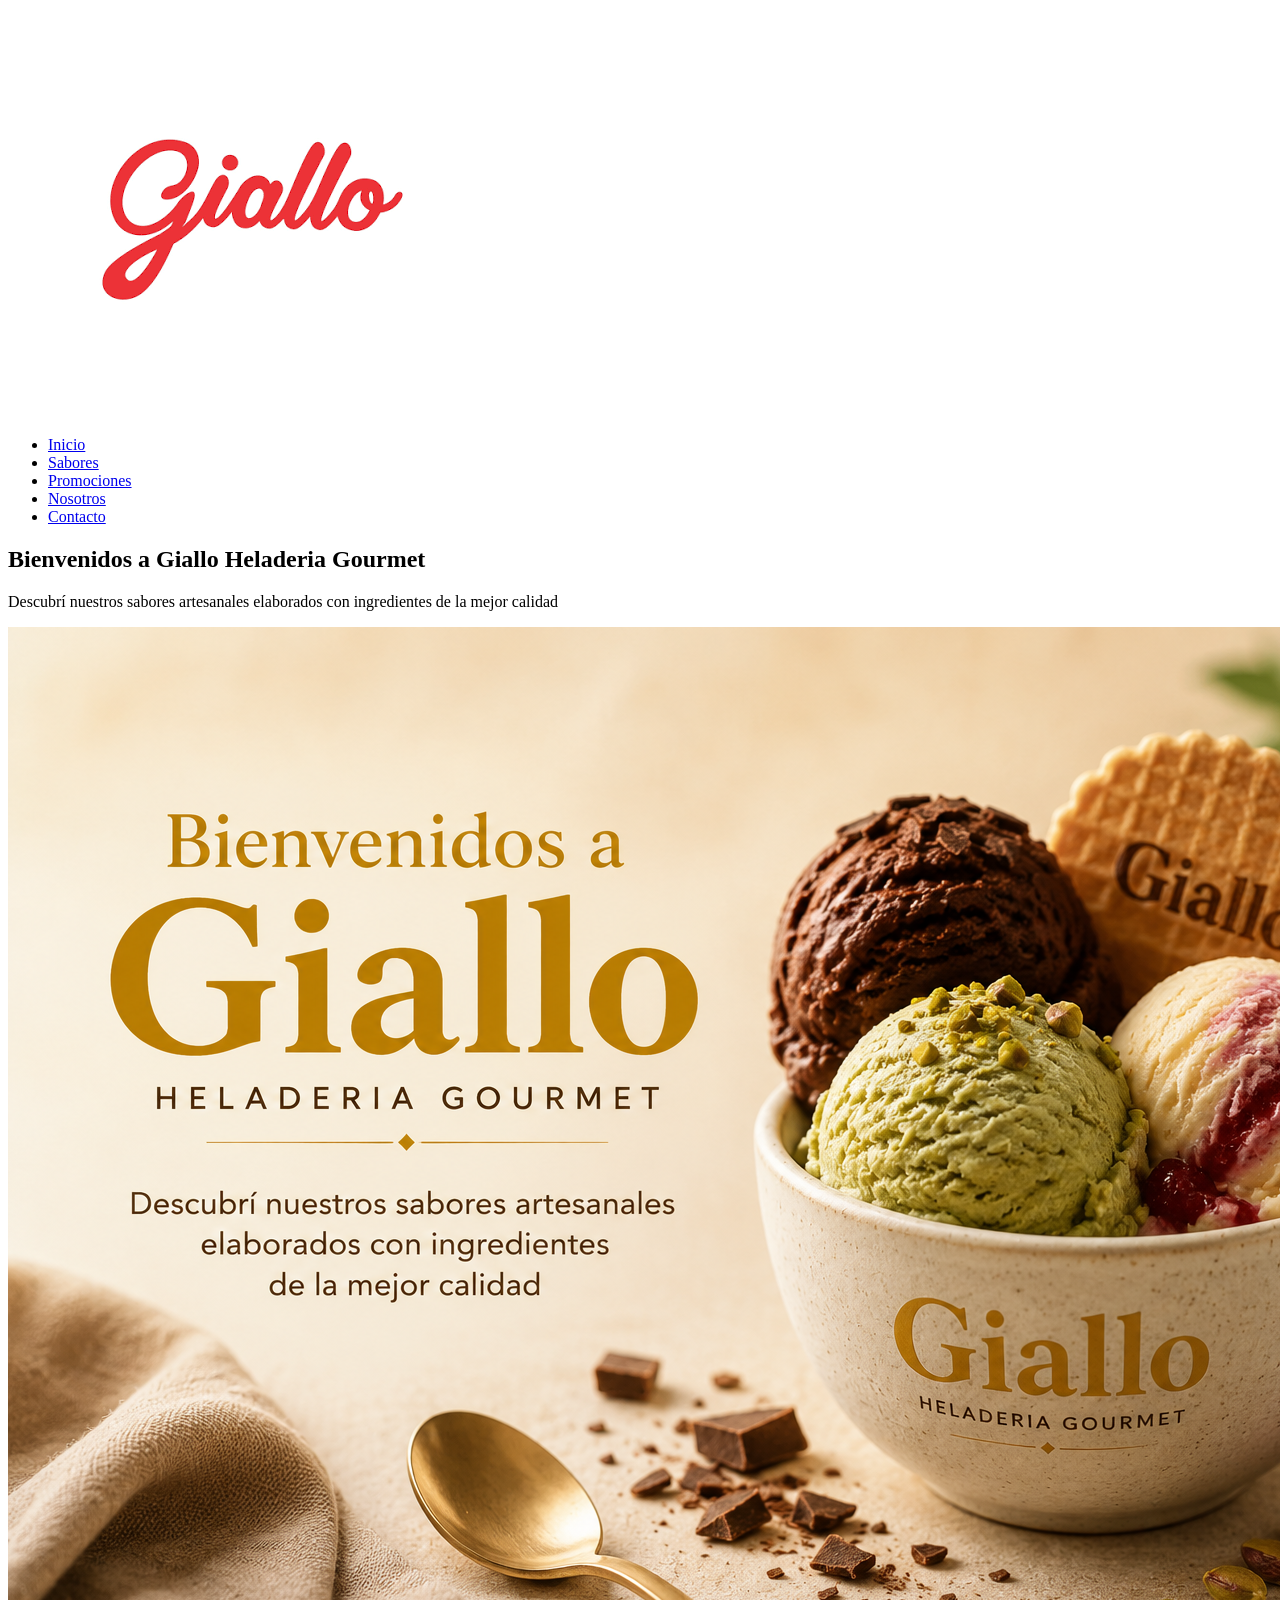
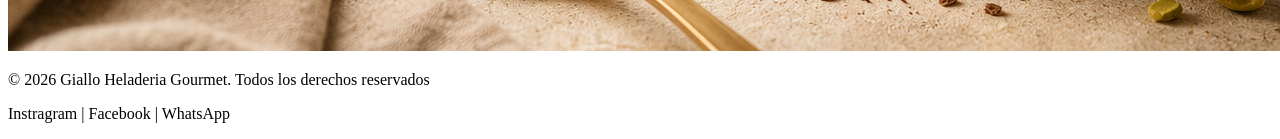
==== index.html @ ac21933e "primer entrega del proyecto" ====
<!DOCTYPE html>
<html lang="en">
<head>
    <meta charset="UTF-8">
    <meta name="viewport" content="width=device-width, initial-scale=1.0">
    <title>Giallo Heladería</title>
</head>
<body>
<header>
    <img src="./images/logo.png" alt="Logo giallo heladeria goumet">
    <nav>
        <ul>
            <li><a href="./index.html">Inicio</a></li>
            <li><a href="./pages/sabores.html">Sabores</a></li>
            <li><a href="./pages/promociones.html">Promociones</a></li>
            <li><a href="./pages/nosotros.html">Nosotros</a></li>
            <li><a href="./pages/contacto.html">Contacto</a></li>
            </li>
        </ul>
    </nav>
 </header>
<main>
    <section>
        <h1>Bienvenidos a Giallo Heladeria Gourmet</h1>
        <p>Descubrí nuestros sabores artesanales elaborados con ingredientes de la mejor calidad</p>
        <img src="./images/inicio.png" alt="Bienvenido a giallo helderia gourmet">
    </section>
</main>   
<footer>
    <p>© 2026 Giallo Heladeria Gourmet. Todos los derechos reservados</p>
    <p>Instragram | Facebook | WhatsApp</p>
</footer>
</body>
</html>
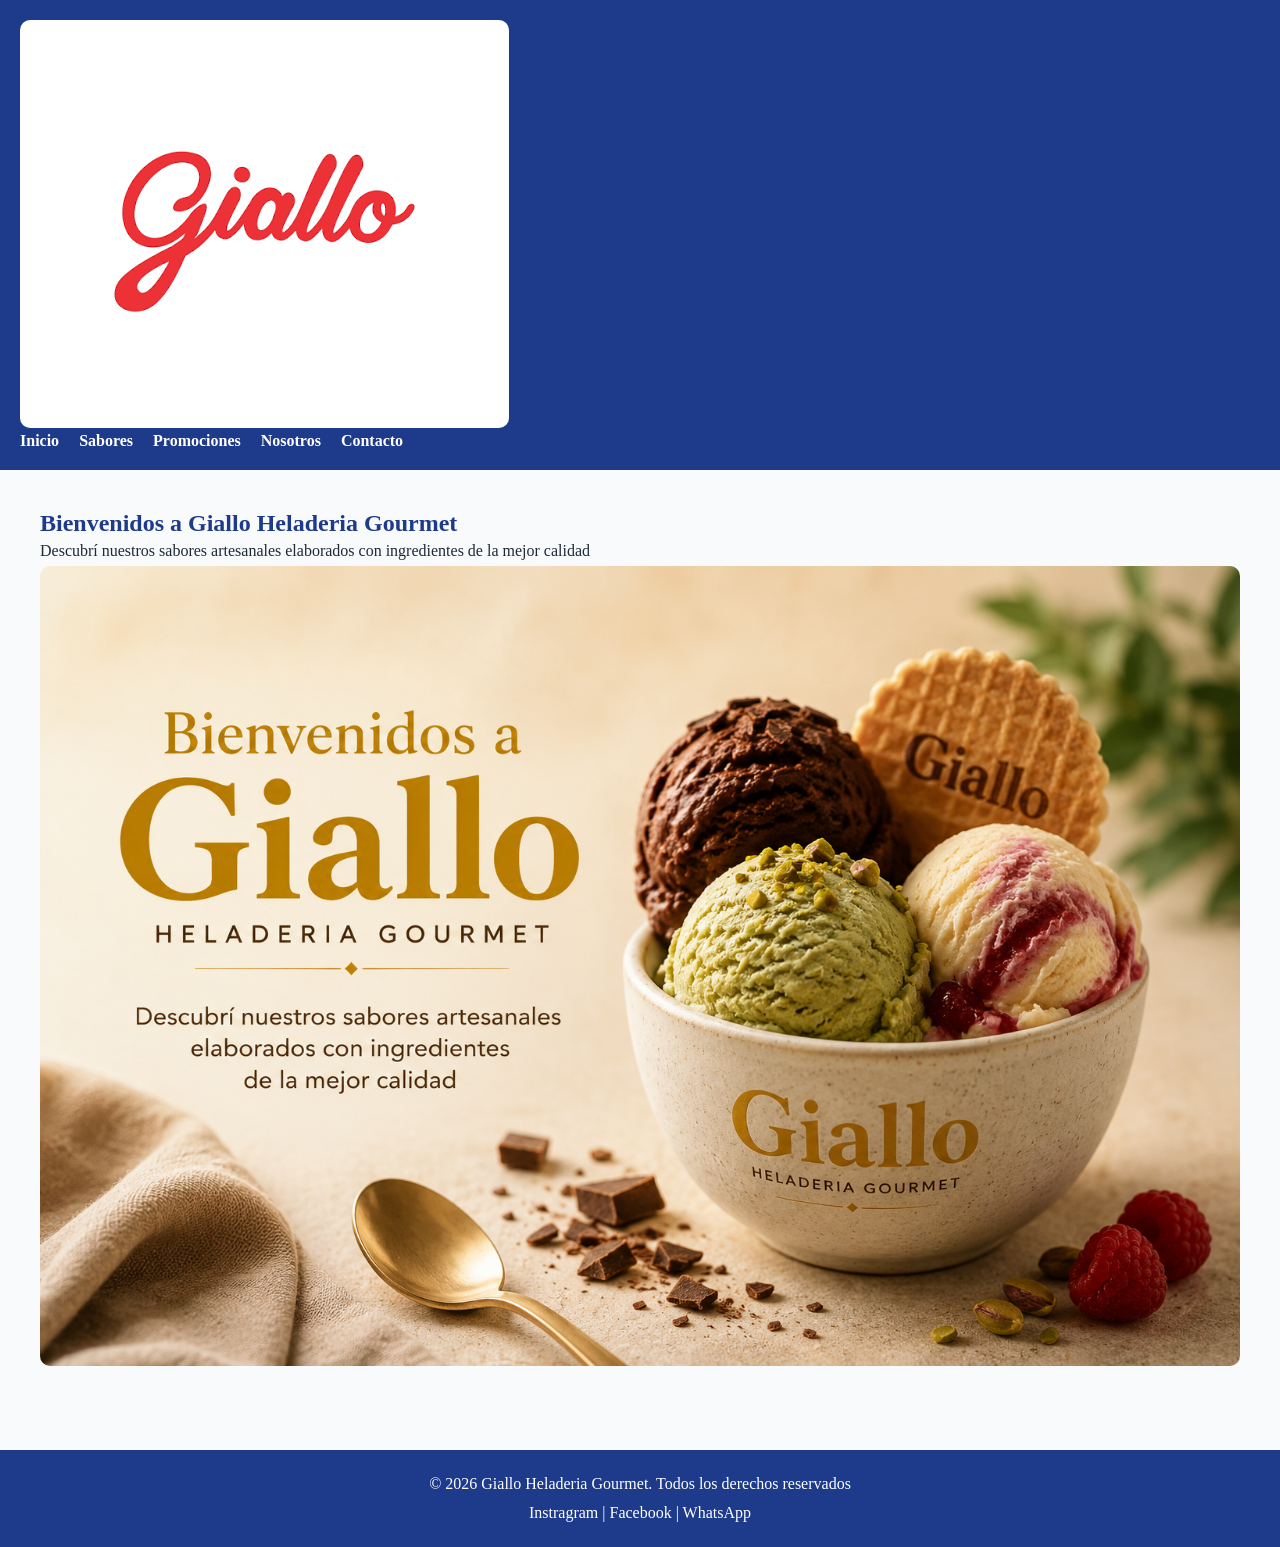
==== commit 57e6975d: "Vinculacion de CSS y Google fronts" ====
--- a/index.html
+++ b/index.html
@@ -1,34 +1,42 @@
 <!DOCTYPE html>
 <html lang="en">
+
 <head>
+    <link rel="preconnect" href="https://fonts.googleapis.com">
+<link rel="preconnect" href="https://fonts.gstatic.com" crossorigin>
+
+<link href="https://fonts.googleapis.com/css2?family=Poppins:wght@300;400;600;700&display=swap" rel="stylesheet">
     <meta charset="UTF-8">
     <meta name="viewport" content="width=device-width, initial-scale=1.0">
+    <link rel="stylesheet" href="styles/styles.css">
     <title>Giallo Heladería</title>
 </head>
+
 <body>
-<header>
-    <img src="./images/logo.png" alt="Logo giallo heladeria goumet">
-    <nav>
-        <ul>
-            <li><a href="./index.html">Inicio</a></li>
-            <li><a href="./pages/sabores.html">Sabores</a></li>
-            <li><a href="./pages/promociones.html">Promociones</a></li>
-            <li><a href="./pages/nosotros.html">Nosotros</a></li>
-            <li><a href="./pages/contacto.html">Contacto</a></li>
-            </li>
-        </ul>
-    </nav>
- </header>
-<main>
-    <section>
-        <h1>Bienvenidos a Giallo Heladeria Gourmet</h1>
-        <p>Descubrí nuestros sabores artesanales elaborados con ingredientes de la mejor calidad</p>
-        <img src="./images/inicio.png" alt="Bienvenido a giallo helderia gourmet">
-    </section>
-</main>   
-<footer>
-    <p>© 2026 Giallo Heladeria Gourmet. Todos los derechos reservados</p>
-    <p>Instragram | Facebook | WhatsApp</p>
-</footer>
+    <header>
+        <img src="./images/logo.png" alt="Logo giallo heladeria goumet">
+        <nav>
+            <ul>
+                <li><a href="./index.html">Inicio</a></li>
+                <li><a href="./pages/sabores.html">Sabores</a></li>
+                <li><a href="./pages/promociones.html">Promociones</a></li>
+                <li><a href="./pages/nosotros.html">Nosotros</a></li>
+                <li><a href="./pages/contacto.html">Contacto</a></li>
+                </li>
+            </ul>
+        </nav>
+    </header>
+    <main>
+        <section>
+            <h1 class="titulo">Bienvenidos a Giallo Heladeria Gourmet</h1>
+            <p>Descubrí nuestros sabores artesanales elaborados con ingredientes de la mejor calidad</p>
+            <img src="./images/inicio.png" alt="Bienvenido a giallo helderia gourmet">
+        </section>
+    </main>
+    <footer>
+        <p>© 2026 Giallo Heladeria Gourmet. Todos los derechos reservados</p>
+        <p>Instragram | Facebook | WhatsApp</p>
+    </footer>
 </body>
+
 </html>
--- a/styles/styles.css
+++ b/styles/styles.css
@@ -0,0 +1,66 @@
+/* reset */
+*{
+    margin: 0;
+    padding: 0;
+    box-sizing: border-box;
+
+ }
+ /* body */
+ body{
+    font-family:'poppins' sans-serif;
+    background-color: #F8FAFC;
+    color: #1F2937;
+ }
+ /* header */
+header{
+    background: #1E3A8A;
+    color: white;
+    padding: 20px;
+ }
+ /* NAVEGACION*/
+nav ul{
+    list-style: none;
+    display: flex;
+    gap: 20px;
+}
+nav a{
+    color: white;
+    text-decoration: none;
+    font-weight: 600;
+}
+/* main */
+main{
+    padding: 40px;
+}
+/* secciones */
+section{ 
+    margin-bottom: 40px;
+}
+/* titulos */
+h1{
+    font-size: 3 rem;
+    font-weight: 700;
+    color: #1E3A8A;
+}
+h2{
+    font-size: 2rem;
+    font-weight: 600;
+    margin: 20px 0;
+}
+p{
+    font-size: 1rem;
+    line-height: 1.8;
+}
+/* imagenes*/
+img{
+    max-width: 100%;
+    border-radius: 10px;
+
+}
+/* footer */
+footer{
+    background: #1E3A8A;
+    color: white;
+    text-align: center;
+    padding: 20px;
+}
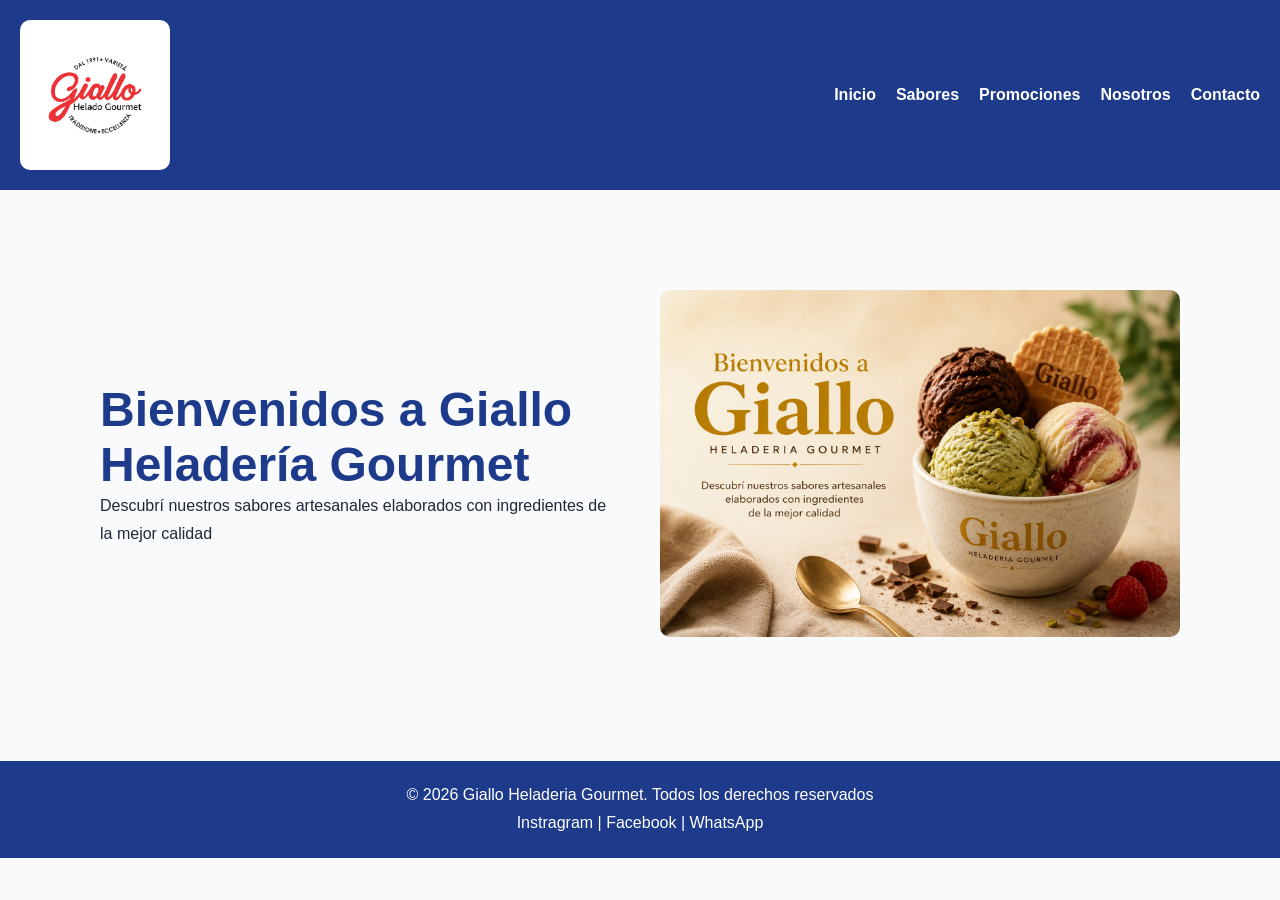
==== commit 1fbd6eeb: "Entrega Layout con Flexbox y Box Model" ====
--- a/index.html
+++ b/index.html
@@ -14,23 +14,26 @@
 
 <body>
     <header>
-        <img src="./images/logo.png" alt="Logo giallo heladeria goumet">
+        <img src="./images/logo.png" alt="Logo giallo heladeria goumet" class="logo">
         <nav>
-            <ul>
+            <ul class="menu">
                 <li><a href="./index.html">Inicio</a></li>
                 <li><a href="./pages/sabores.html">Sabores</a></li>
                 <li><a href="./pages/promociones.html">Promociones</a></li>
                 <li><a href="./pages/nosotros.html">Nosotros</a></li>
                 <li><a href="./pages/contacto.html">Contacto</a></li>
-                </li>
             </ul>
         </nav>
     </header>
     <main>
-        <section>
-            <h1 class="titulo">Bienvenidos a Giallo Heladeria Gourmet</h1>
+        <section class="hero">
+            <div class="hero-texto">
+            <h1 class="titulo">Bienvenidos a Giallo Heladería Gourmet</h1>
             <p>Descubrí nuestros sabores artesanales elaborados con ingredientes de la mejor calidad</p>
+            </div>
+            <div class="hero-imagen">
             <img src="./images/inicio.png" alt="Bienvenido a giallo helderia gourmet">
+            </div>
         </section>
     </main>
     <footer>
--- a/styles/styles.css
+++ b/styles/styles.css
@@ -7,22 +7,49 @@
  }
  /* body */
  body{
-    font-family:'poppins' sans-serif;
+    font-family:'Poppins', sans-serif;
     background-color: #F8FAFC;
     color: #1F2937;
  }
  /* header */
 header{
+    display: flex;
+    justify-content: space-between;
+    align-items: center;
     background: #1E3A8A;
     color: white;
     padding: 20px;
  }
+ .logo{
+    width: 150px;
+ }
+ .menu{
+    display: flex;
+    list-style: none;
+    gap: 20px;
+ }
+ .menu a{
+    text-decoration: none;
+    color: white;
+    font-weight: 600;
+ }
+ /* HERO*/
+ .hero{
+    display: flex;
+    justify-content: space-between;
+    align-items: center;
+    gap: 40px;
+    padding: 40px;
+ }
+ .hero-texto{
+    flex: 1;
+
+ }
+.hero-imagen{
+    flex: 1;
+}
  /* NAVEGACION*/
-nav ul{
-    list-style: none;
-    display: flex;
-    gap: 20px;
-}
+
 nav a{
     color: white;
     text-decoration: none;
@@ -34,11 +61,13 @@
 }
 /* secciones */
 section{ 
+    padding: 20px;
+    margin: 20px;
     margin-bottom: 40px;
 }
 /* titulos */
 h1{
-    font-size: 3 rem;
+    font-size: 3rem;
     font-weight: 700;
     color: #1E3A8A;
 }
@@ -57,6 +86,69 @@
     border-radius: 10px;
 
 }
+/* sabores */
+.sabores{
+    
+    padding: 20px;
+}
+.titulo-sabores{
+    text-align: center;
+}
+.titulo-sabores img{
+    display: block;
+    width: 500px;
+    max-width: 100%;
+    margin: 20px auto;
+
+}
+
+.lista-sabores{
+    display: flex;
+    gap: 30px;
+    justify-content: center;
+    margin-top: 30px;
+}
+.sabor{
+    flex: 1;
+    max-width: 250px;
+    padding: 20px;
+    background: #F8FACF;
+    border-radius: 10px;
+    text-align: center;
+}
+.sabor img{
+    width: 100%;
+    border-radius: 10px;
+    margin-bottom: 15px;
+}
+/* titulo promociones*/
+.titulo-promociones{
+    text-align: center;
+}
+.titulo-promociones img{
+    display: block;
+    width: 500px;
+    max-width: 100%;
+    margin: 20px auto;
+}
+.titulo-nosotros{
+     text-align: center;
+}
+.titulo-nosotros img{
+    display: block;
+    width: 500px;
+    max-width: 100%;
+    margin: 20px auto;
+}
+.titulo-contacto{
+    text-align: center
+}
+.titulo-contacto img{
+     display: block;
+    width: 500px;
+    max-width: 100%;
+    margin: 20px auto;
+}
 /* footer */
 footer{
     background: #1E3A8A;
